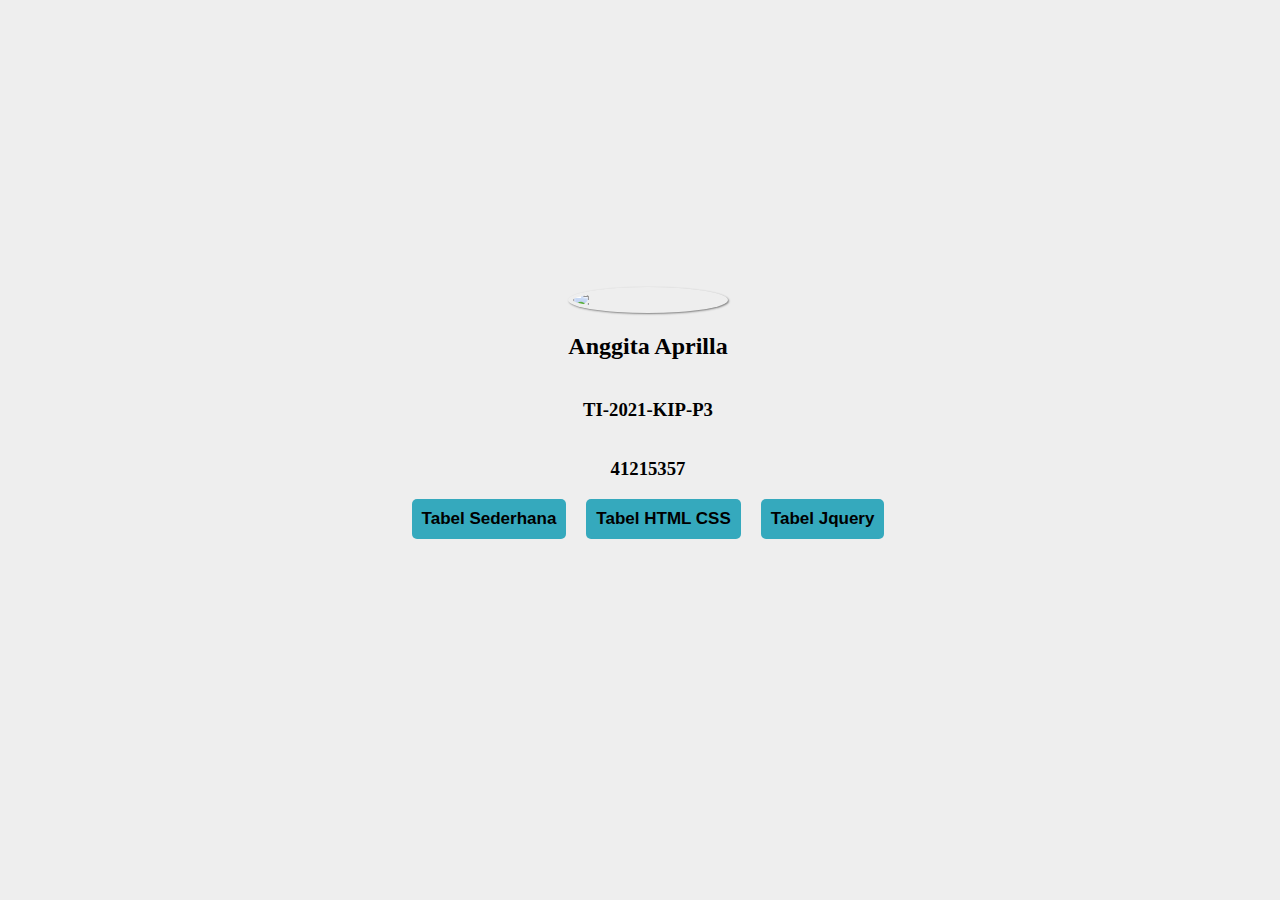
==== index.html @ 870a20ec "Create index.html" ====
<!DOCTYPE html>
<html>
  <head>
    <meta charset="utf-8" />
    <meta name="viewport" content="width=device-width, initial-scale=1" />
    <title>Welcome Github Pages M.Fatha</title>
    <style>
      body {
        background-color: #eee;
        width: 100%;
        height: 90vh;
        display: flex;
        align-items: center;
        justify-content: center;
      }

      h1 {
        cursor: pointer;
        transition: 0.2s;
        margin-bottom: 50px;
      }

      h1:hover {
        letter-spacing: 1px;
      }

      img {
        cursor: pointer;
        width: 150px;
        border-radius: 50%;
        box-shadow: 1px 1px 2px gray;
        padding: 5px;
        transition: 0.2s;
      }

      img:hover {
        transform: scale(1.1);
      }

      button {
        border: none;
        border-radius: 5px;
        background-color: #35A9BD;
        color: black;
        padding: 10px;
        margin: 2px;
      }

      button:hover {
        background-color: blue;
        cursor: pointer;
        color: white;
      }

      table {
        width: 100%;
        min-width: 200px;
        max-width: 500px;
      }

      .content {
        display: flex;
        flex-direction: column;
        align-items: center;
        justify-content: center;
      }

      .tombol {
        display: flex;
      }
      .tombol button{
        margin: 0 10px;
        font-size: 17px;
        font-weight: 600;
      }
    </style>
  </head>
  <body>
    <div class="content">
      <img src="foto anggita aprilla.jpg" />
      <h2>Anggita Aprilla</h2>
      <h3>TI-2021-KIP-P3</h3>
      <h3>41215357</h3>

    <div class="tombol">
      <button id="btn-1">Tabel Sederhana</button>
      <button id="btn-2">Tabel HTML CSS</button>
      <button id="btn-3">Tabel Jquery</button>
    </div>
    

    <script src="https://code.jquery.com/jquery-3.6.1.min.js" integrity="sha256-o88AwQnZB+VDvE9tvIXrMQaPlFFSUTR+nldQm1LuPXQ=" crossorigin="anonymous"></script>

    <script>
      $("#btn-1").on("click", function(){
        window.location.href = "./p03/index.html" 
      })
      $("#btn-2").on("click", function(){
        window.location.href = "./p03css/index.html" 
      })
      $("#btn-3").on("click", function(){
        window.location.href = "./p03jquery/index.html" 
      })
      
    </script>
  </body>
</html>
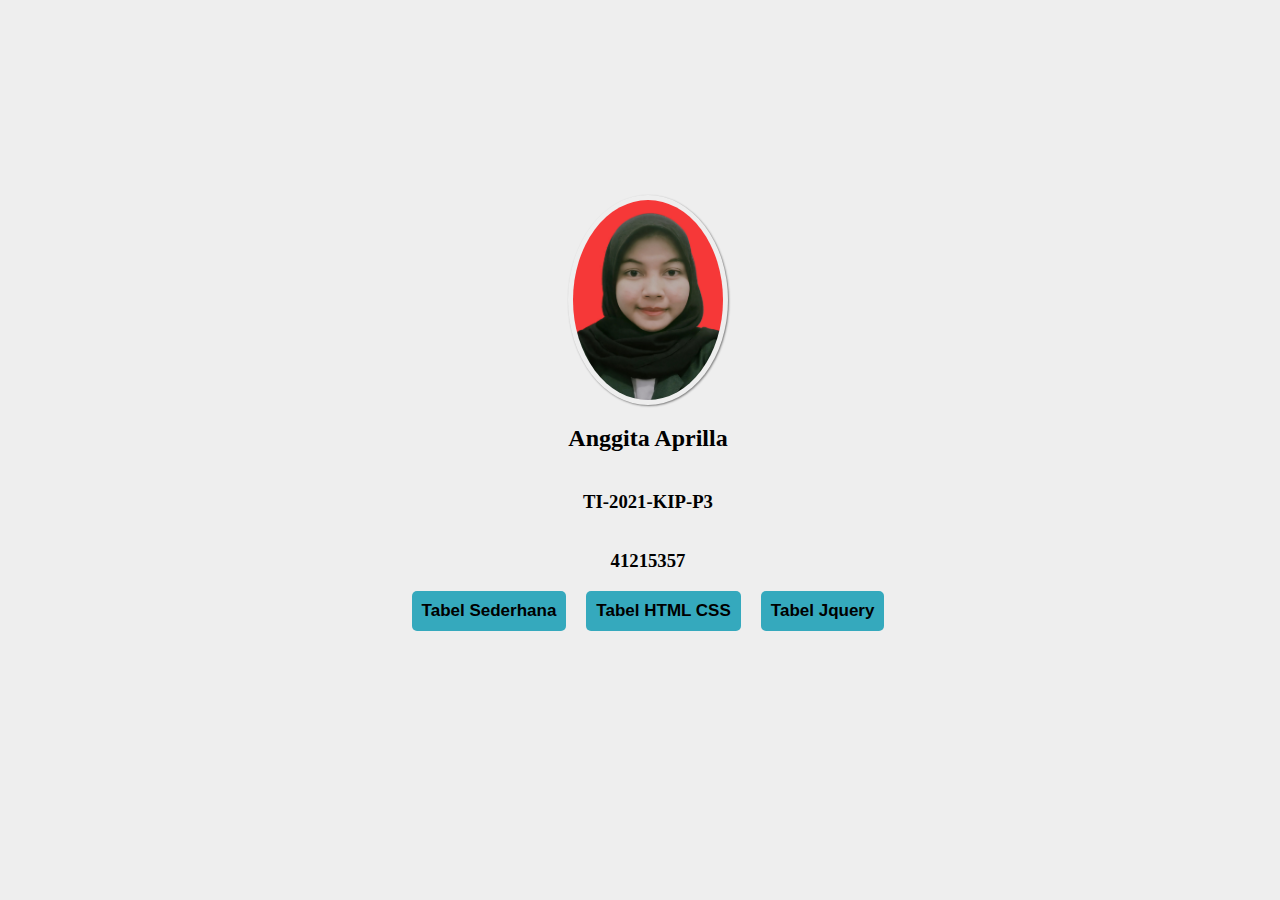
==== commit ba47b9e8: "Update index.html" ====
--- a/index.html
+++ b/index.html
@@ -3,7 +3,7 @@
   <head>
     <meta charset="utf-8" />
     <meta name="viewport" content="width=device-width, initial-scale=1" />
-    <title>Welcome Github Pages M.Fatha</title>
+    <title>Welcome Github Pages Anggita Aprilla</title>
     <style>
       body {
         background-color: #eee;
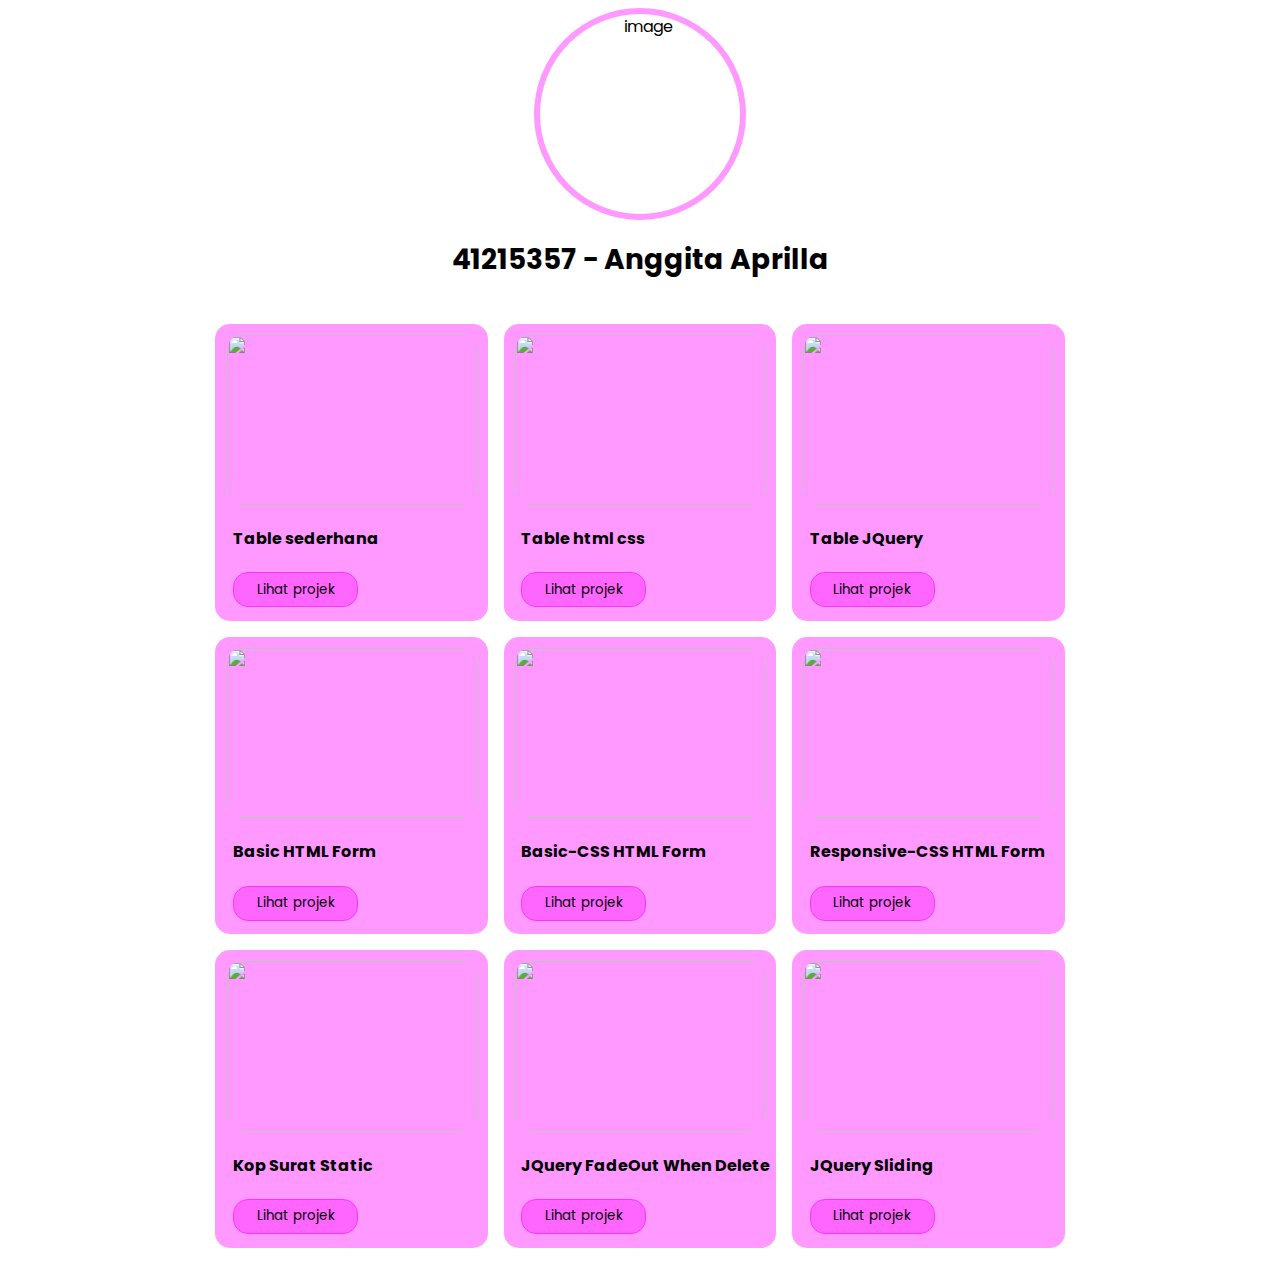
==== commit 36e77cad: "Update index.html" ====
--- a/index.html
+++ b/index.html
@@ -1,107 +1,199 @@
+
 <!DOCTYPE html>
-<html>
-  <head>
-    <meta charset="utf-8" />
-    <meta name="viewport" content="width=device-width, initial-scale=1" />
-    <title>Welcome Github Pages Anggita Aprilla</title>
-    <style>
-      body {
-        background-color: #eee;
-        width: 100%;
-        height: 90vh;
-        display: flex;
-        align-items: center;
-        justify-content: center;
-      }
+<html lang="en">
+<head>
+  <meta charset="UTF-8">
+  <meta http-equiv="X-UA-Compatible" content="IE=edge">
+  <meta name="viewport" content="width=device-width, initial-scale=1.0">
+  <title>Anggita Aprilla</title>
+  <link href='https://fonts.googleapis.com/css?family=Poppins' rel='stylesheet'>
+  <style>
+    *{
+       font-family: "Poppins";
+    }
+    .pembungkus{
+      display: flex;
+      align-items: center;
+      flex-direction: column;
+      text-align: center;
+      justify-content: space-evenly;
+    }
+    .profile{
+      width: 200px;
+      height: 200px;
+      border-radius: 50%;
+      border: 6px solid #f9f;
+      object-fit: cover;
+    }
+    h1{
+      font-family: "Poppins";
+      font-size: 28px;
+    }
+    .bungkus{
+      width: 90%;
+      height: auto;
+      padding: 1rem;
+      display: flex;
+      align-items: center;
+      justify-content: center;
+      flex-wrap: wrap;
+    }
 
-      h1 {
-        cursor: pointer;
-        transition: 0.2s;
-        margin-bottom: 50px;
-      }
+    .kartu{
+      width: 250px;
+      height: 275px;
+      background-color: #f9f;
+      /* flex: 1 0 18%; */
+      border-radius: 15px;
+      padding: 0.7rem;
+      margin: 8px;
+    }
+    .gambar-projek{
+      width: 100%;
+      height: 170px;
+      border-radius: 15px;
+      overflow: hidden;
+      object-fit: cover;
+    
+    }
+    .gambar-projek img:hover{
+      rotate: 10deg;
+      scale: 120%;
+    }
+    .gambar-projek img{
+      width: 100%;
+      height: 170px;
+      transition: all;
+      transition-duration: 500ms;
+    }
 
-      h1:hover {
-        letter-spacing: 1px;
-      }
+    .body{
+      width: 100%;
+      padding: 0 0.4rem 0 0.4rem;
+      display: block;
+      text-align: left;
+      
+    }
 
-      img {
-        cursor: pointer;
-        width: 150px;
-        border-radius: 50%;
-        box-shadow: 1px 1px 2px gray;
-        padding: 5px;
-        transition: 0.2s;
-      }
+    .body button {
+      width: 50%;
+      border-radius: 15px ;
+      height: 35px;
+      border: 1px solid #FF33FF;
+      background-color: #FF66FF;
+    }
 
-      img:hover {
-        transform: scale(1.1);
-      }
-
-      button {
-        border: none;
-        border-radius: 5px;
-        background-color: #35A9BD;
-        color: black;
-        padding: 10px;
-        margin: 2px;
-      }
-
-      button:hover {
-        background-color: blue;
-        cursor: pointer;
-        color: white;
-      }
-
-      table {
-        width: 100%;
-        min-width: 200px;
-        max-width: 500px;
-      }
-
-      .content {
-        display: flex;
-        flex-direction: column;
-        align-items: center;
-        justify-content: center;
-      }
-
-      .tombol {
-        display: flex;
-      }
-      .tombol button{
-        margin: 0 10px;
-        font-size: 17px;
-        font-weight: 600;
-      }
+    .body button:hover{
+      background-color: #FF33FF;
+    }
+    
     </style>
-  </head>
-  <body>
-    <div class="content">
-      <img src="foto anggita aprilla.jpg" />
-      <h2>Anggita Aprilla</h2>
-      <h3>TI-2021-KIP-P3</h3>
-      <h3>41215357</h3>
-
-    <div class="tombol">
-      <button id="btn-1">Tabel Sederhana</button>
-      <button id="btn-2">Tabel HTML CSS</button>
-      <button id="btn-3">Tabel Jquery</button>
+</head>
+<body>
+  <div class="pembungkus">
+    <img class="profile" src="fto kcmt_1.jpg" alt="image">
+    <h1>41215357 - Anggita Aprilla</h1>
+    <div class="bungkus">
+      <div class="kartu">
+        <div class="gambar-projek">
+          <img src="tabel_sederhana.png" alt="">
+        </div>
+        <div class="body">
+          <h4 align="left">
+            Table sederhana
+          </h4>
+          <button onclick="document.location.href = './p03/index.html'">Lihat projek</button>
+        </div>
+      </div>
+      <div class="kartu">
+        <div class="gambar-projek">
+          <img src="tabel_css.png" alt="">
+        </div>
+        <div class="body">
+          <h4 align="left">
+            Table html css
+          </h4>
+          <button onclick="document.location.href = './p03css/index.html'">Lihat projek</button>
+        </div>
+      </div>
+      <div class="kartu">
+        <div class="gambar-projek">
+          <img src="tabel_jquery.png" alt="">
+        </div>
+        <div class="body">
+          <h4 align="left">
+            Table JQuery
+          </h4>
+          <button onclick="document.location.href = './p03jquery/index.html'">Lihat projek</button>
+        </div>
+      </div>
+      <div class="kartu">
+        <div class="gambar-projek">
+          <img src="form_html.png" alt="">
+        </div>
+        <div class="body">
+          <h4 align="left">
+            Basic HTML Form
+          </h4>
+          <button onclick="document.location.href = './p03form-lv1/index.html'">Lihat projek</button>
+        </div>
+      </div>
+      <div class="kartu">
+        <div class="gambar-projek">
+          <img src="form_css.png" alt="">
+        </div>
+        <div class="body">
+          <h4 align="left">
+            Basic-CSS HTML Form
+          </h4>
+          <button onclick="document.location.href = './p04css-basic/index.html'">Lihat projek</button>
+        </div>
+      </div>
+      <div class="kartu">
+        <div class="gambar-projek">
+          <img src="form_responsive.png" alt="">
+        </div>
+        <div class="body">
+          <h4 align="left">
+            Responsive-CSS HTML Form
+          </h4>
+          <button onclick="document.location.href = './p04css-responsive/anggi.html'">Lihat projek</button>
+        </div>
+      </div>
+      <div class="kartu">
+        <div class="gambar-projek">
+          <img src="kop_surat.png" alt="">
+        </div>
+        <div class="body">
+          <h4 align="left">
+            Kop Surat Static
+          </h4>
+          <button onclick="document.location.href = './p04-static-kop-surat/anggi.html'">Lihat projek</button>
+        </div>
+      </div>
+      <div class="kartu">
+        <div class="gambar-projek">
+          <img src="jquery_delete.png" alt="">
+        </div>
+        <div class="body">
+          <h4 align="left">
+            JQuery FadeOut When Delete
+          </h4>
+          <button onclick="document.location.href = './p03jquery/index.html'">Lihat projek</button>
+        </div>
+      </div>
+      <div class="kartu">
+        <div class="gambar-projek">
+          <img src="jquery_sliding.png" alt="">
+        </div>
+        <div class="body">
+          <h4 align="left">
+            JQuery Sliding
+          </h4>
+          <button onclick="document.location.href = './p05-jquery-sliding/anggi.html'">Lihat projek</button>
+        </div>
+      </div>
     </div>
-    
-
-    <script src="https://code.jquery.com/jquery-3.6.1.min.js" integrity="sha256-o88AwQnZB+VDvE9tvIXrMQaPlFFSUTR+nldQm1LuPXQ=" crossorigin="anonymous"></script>
-
-    <script>
-      $("#btn-1").on("click", function(){
-        window.location.href = "./p03/index.html" 
-      })
-      $("#btn-2").on("click", function(){
-        window.location.href = "./p03css/index.html" 
-      })
-      $("#btn-3").on("click", function(){
-        window.location.href = "./p03jquery/index.html" 
-      })
-      
-    </script>
-  </body>
+  </div>
+</body>
 </html>
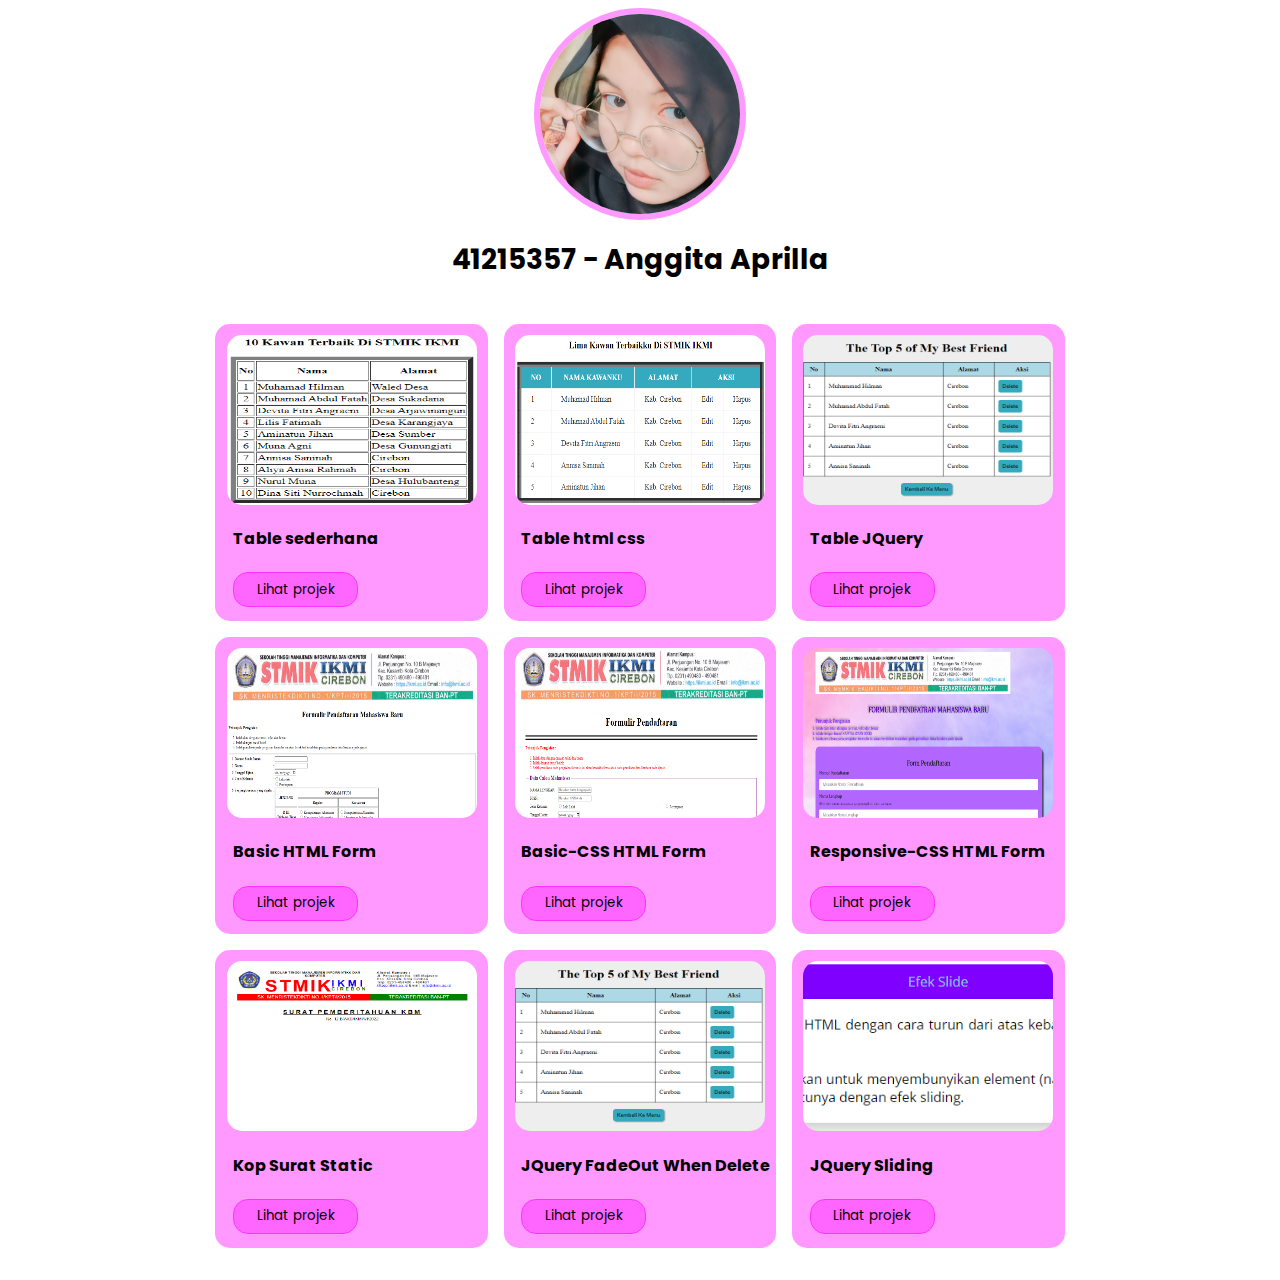
==== commit 6c1df169: "Update index.html" ====
--- a/index.html
+++ b/index.html
@@ -168,7 +168,7 @@
           <h4 align="left">
             Kop Surat Static
           </h4>
-          <button onclick="document.location.href = './p04-static-kop-surat/anggi.html'">Lihat projek</button>
+          <button onclick="document.location.href = './p04-static-kop-surat/kopsuratstatic.html'">Lihat projek</button>
         </div>
       </div>
       <div class="kartu">
@@ -190,7 +190,7 @@
           <h4 align="left">
             JQuery Sliding
           </h4>
-          <button onclick="document.location.href = './p05-jquery-sliding/anggi.html'">Lihat projek</button>
+          <button onclick="document.location.href = './p05-jquery-sliding/jquerysliding.html'">Lihat projek</button>
         </div>
       </div>
     </div>
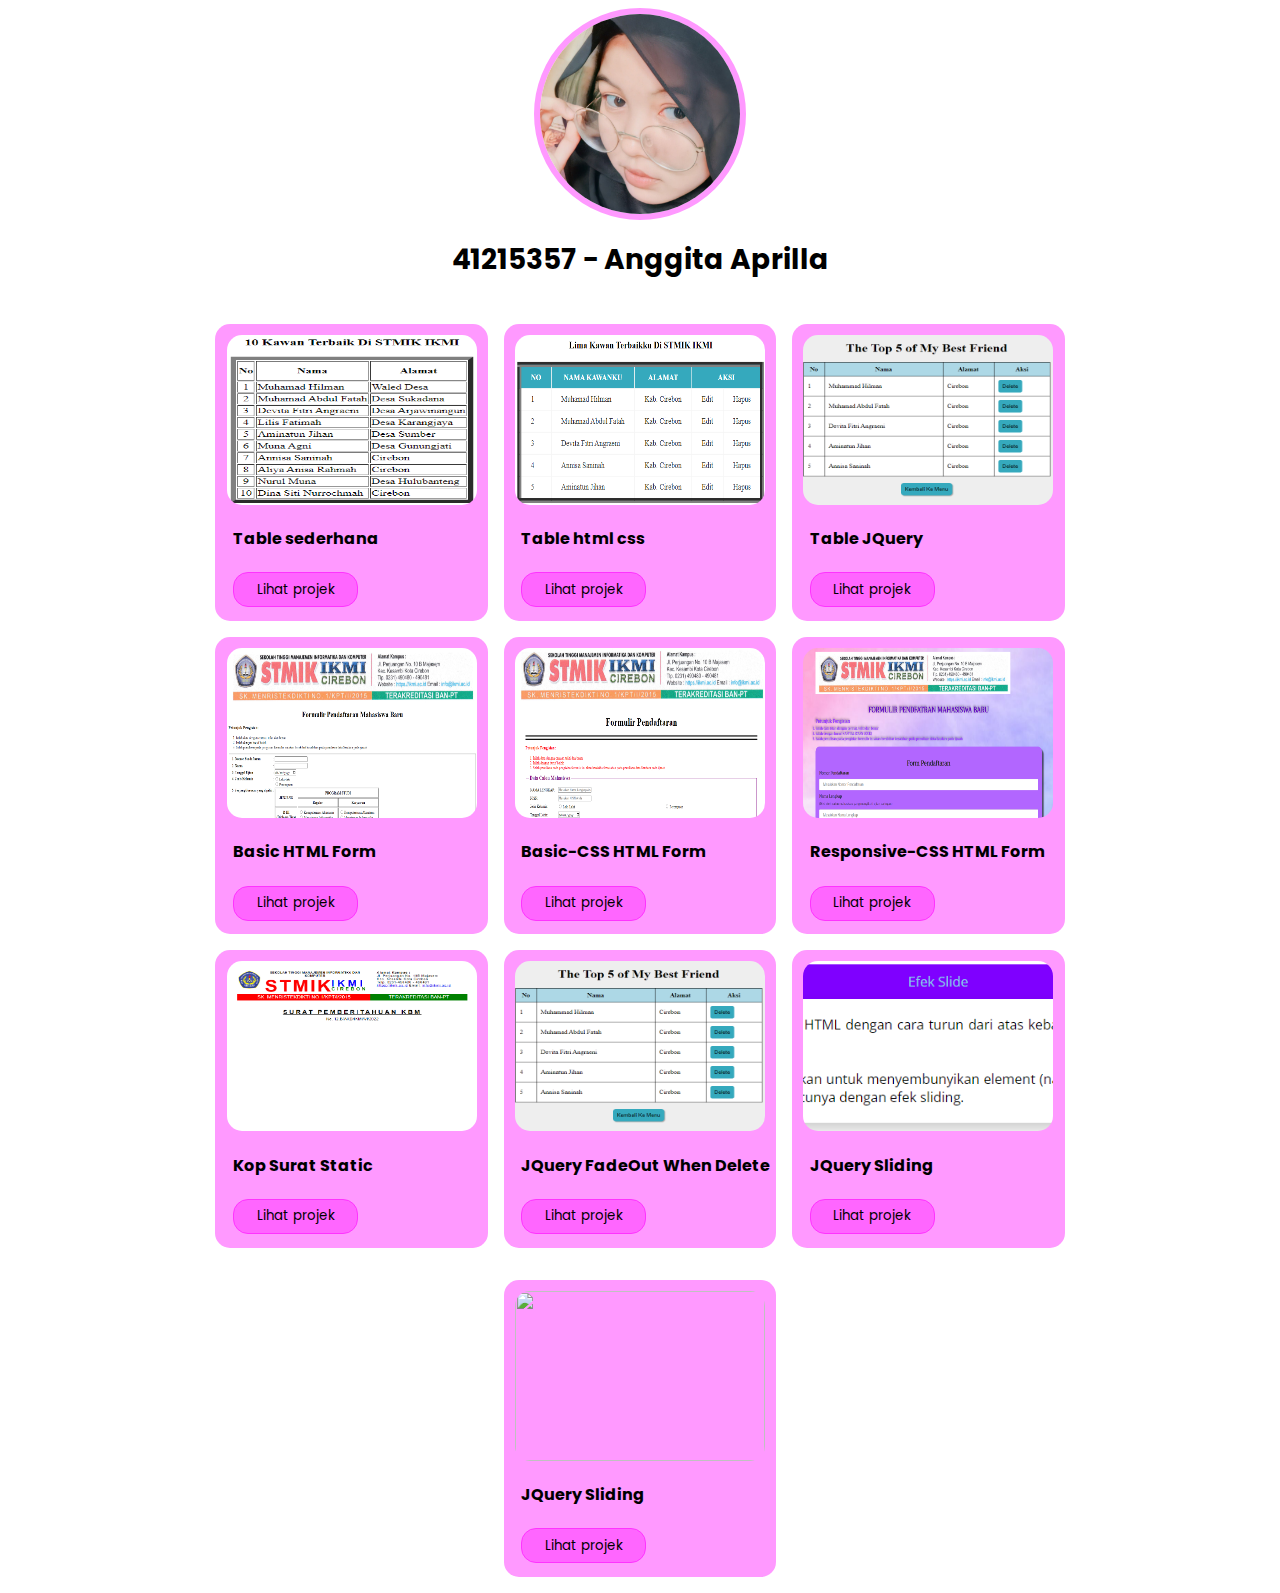
==== commit 69ac74dc: "Update index.html" ====
--- a/index.html
+++ b/index.html
@@ -193,6 +193,18 @@
           <button onclick="document.location.href = './p05-jquery-sliding/jquerysliding.html'">Lihat projek</button>
         </div>
       </div>
+      </div>
+      <div class="kartu">
+        <div class="gambar-projek">
+          <img src="spa_menu.png" alt="">
+        </div>
+        <div class="body">
+          <h4 align="left">
+            JQuery Sliding
+          </h4>
+          <button onclick="document.location.href = './p06-spa-menu/index.html'">Lihat projek</button>
+        </div>
+      </div>
     </div>
   </div>
 </body>
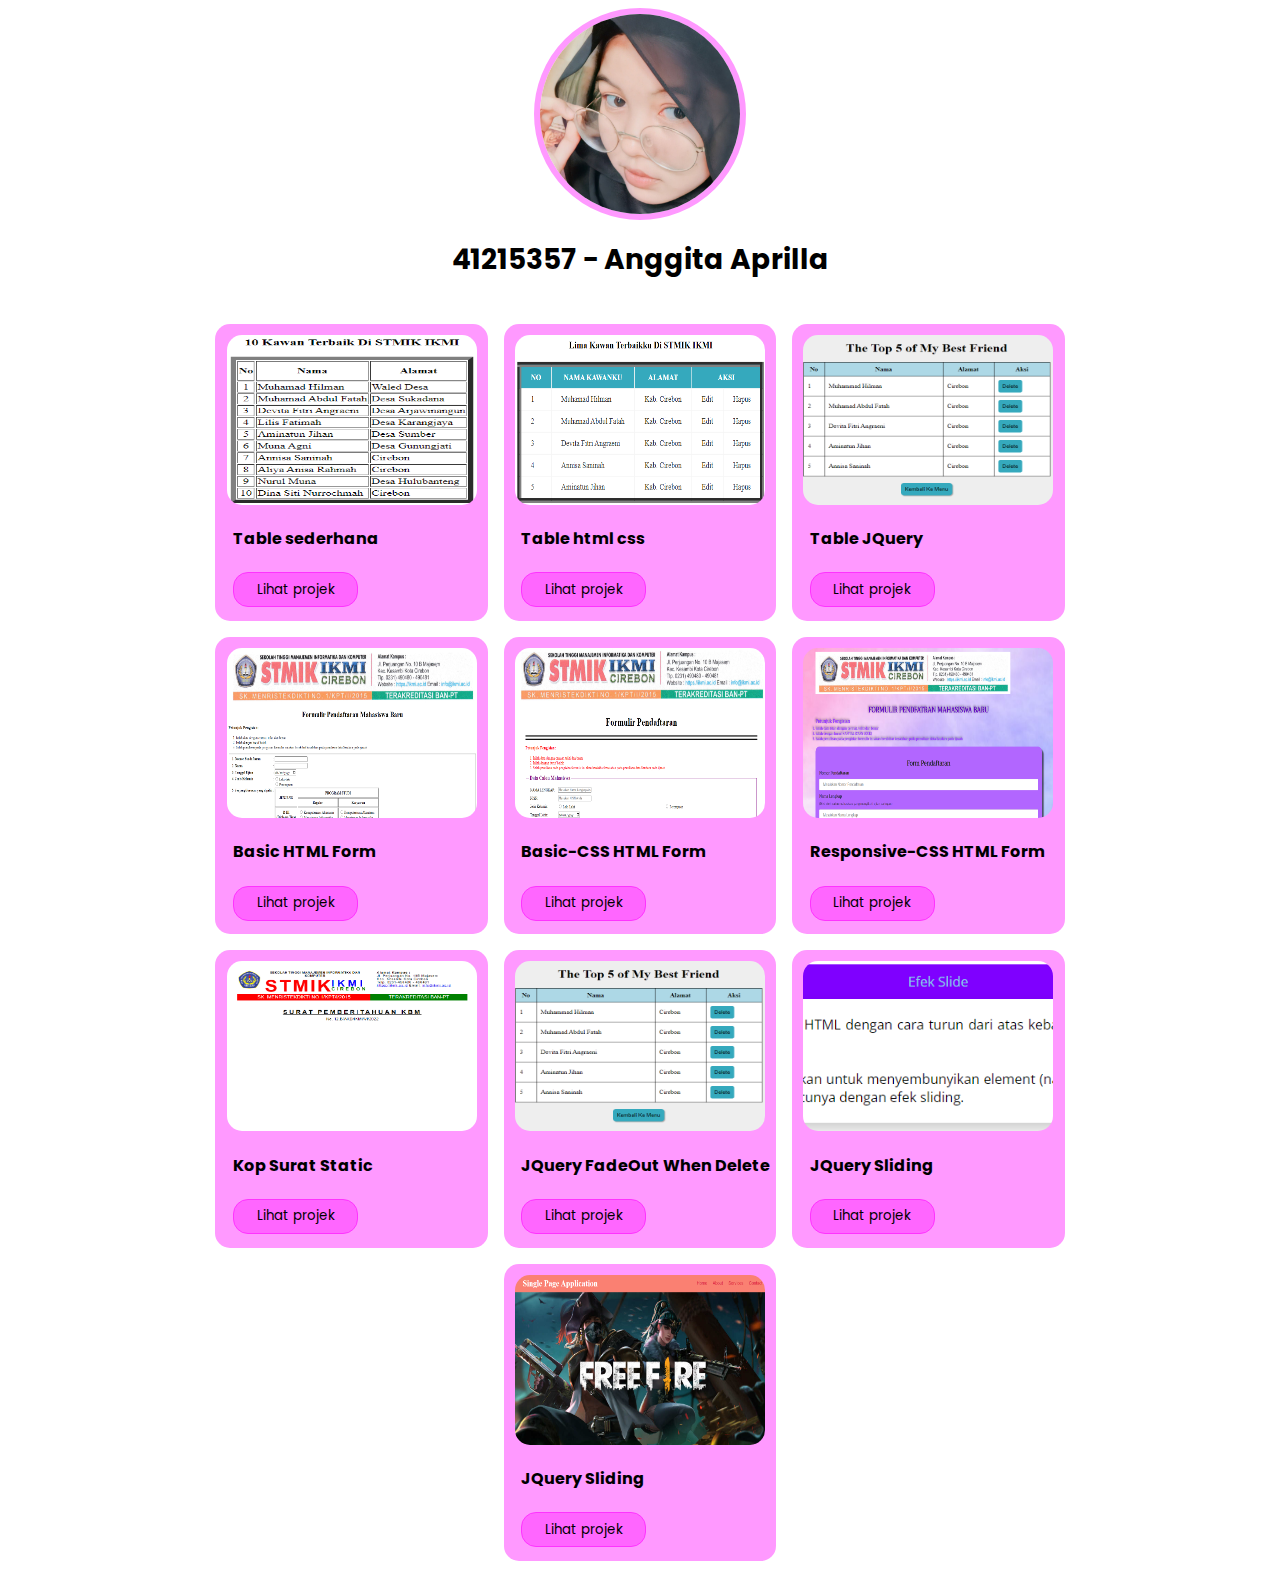
==== commit 6818f366: "Update index.html" ====
--- a/index.html
+++ b/index.html
@@ -193,7 +193,6 @@
           <button onclick="document.location.href = './p05-jquery-sliding/jquerysliding.html'">Lihat projek</button>
         </div>
       </div>
-      </div>
       <div class="kartu">
         <div class="gambar-projek">
           <img src="spa_menu.png" alt="">
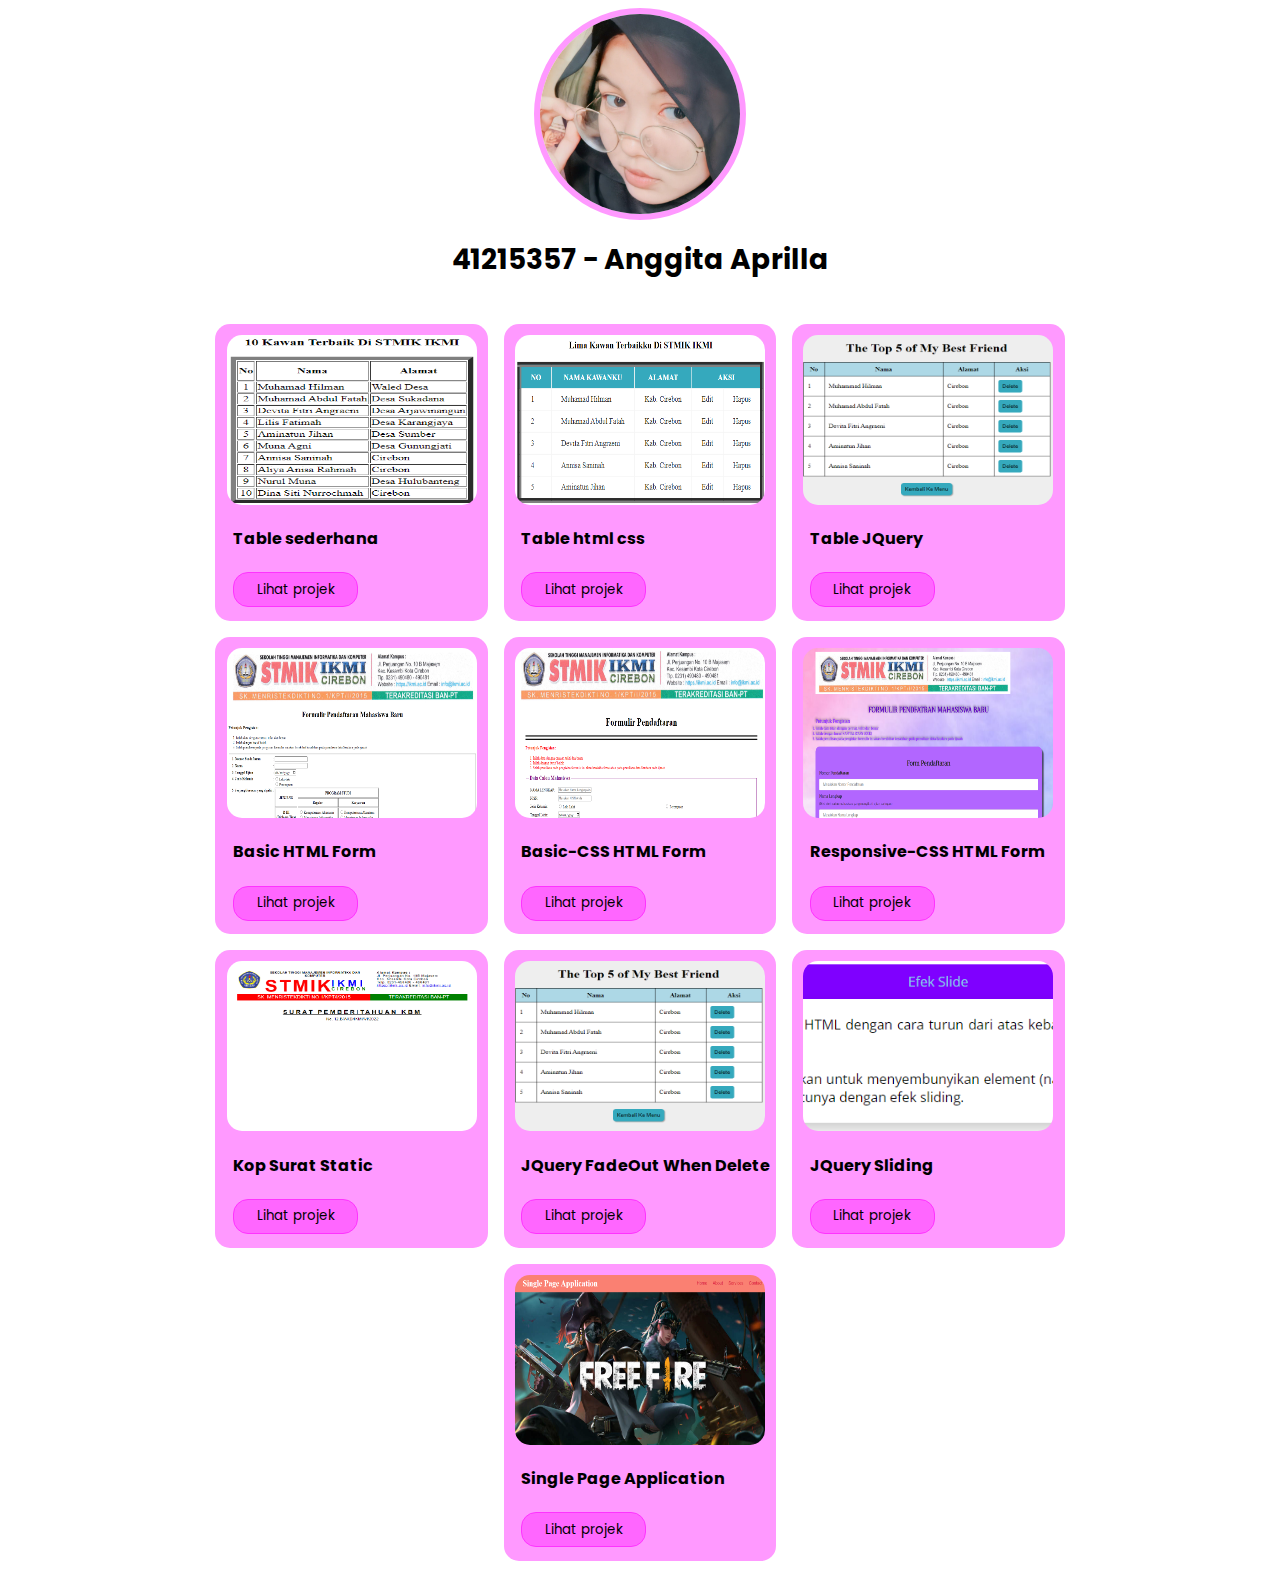
==== commit d79400b7: "Update index.html" ====
--- a/index.html
+++ b/index.html
@@ -199,7 +199,7 @@
         </div>
         <div class="body">
           <h4 align="left">
-            JQuery Sliding
+            Single Page Application
           </h4>
           <button onclick="document.location.href = './p06-spa-menu/index.html'">Lihat projek</button>
         </div>
